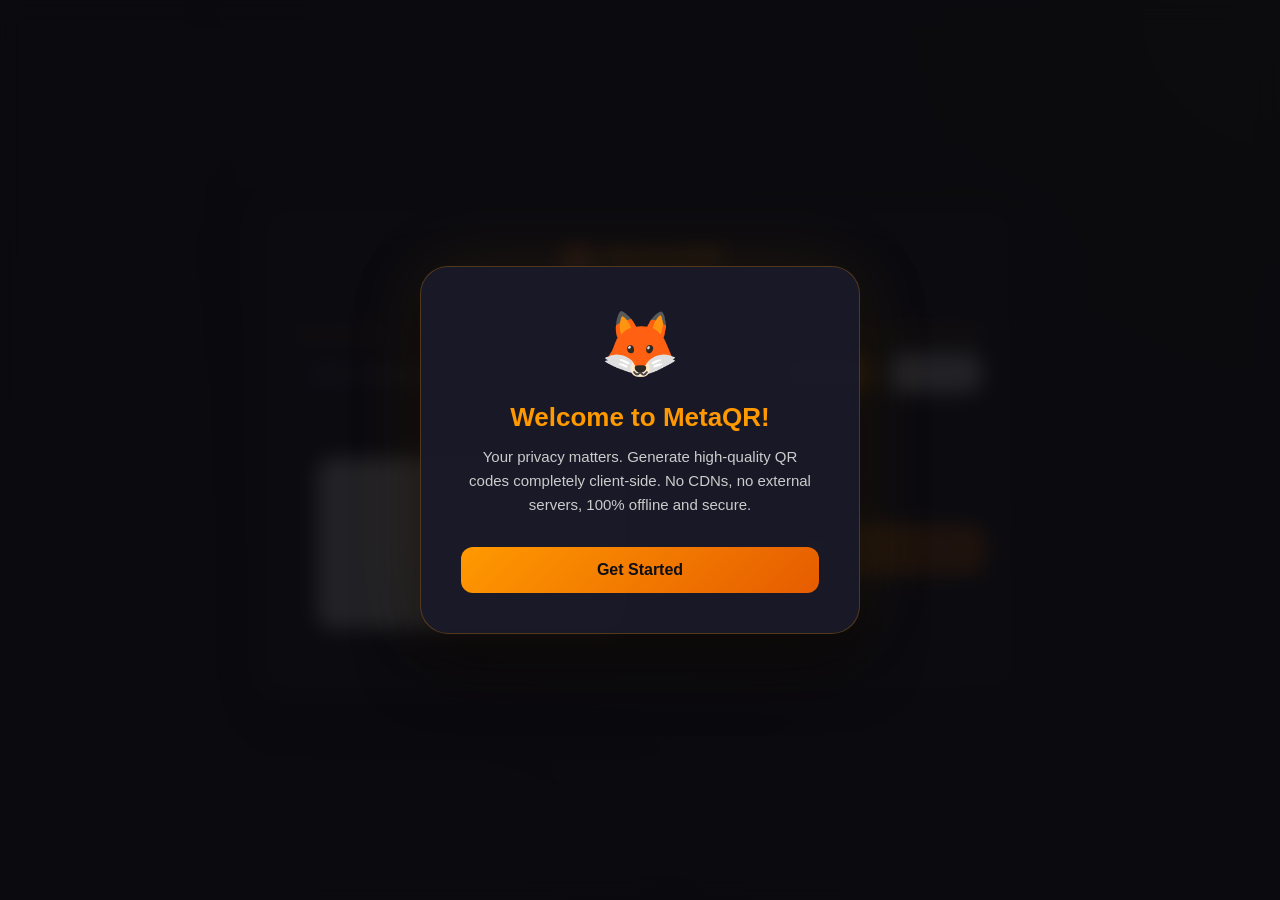
==== index.html @ 17909c0a "Update MetaQR: offline client-side QR generation, PNG/JPEG/PDF downloads, MetaMask dark theme, lands" ====
<!DOCTYPE html>
<html lang="en">

<head>
  <meta charset="UTF-8" />
  <meta name="viewport" content="width=device-width, initial-scale=1.0" />
  <title>MetaQR - Offline QR Code Generator</title>
  <link rel="stylesheet" href="style.css" />
</head>

<body>
  <!-- Welcome Greeting Modal -->
  <div id="welcomeModal" class="modal-overlay">
    <div class="modal-content">
      <div class="modal-icon">🦊</div>
      <h2>Welcome to MetaQR!</h2>
      <p>Your privacy matters. Generate high-quality QR codes completely client-side. No CDNs, no external servers, 100%
        offline and secure.</p>
      <button id="dismissModalBtn" class="modal-btn">Get Started</button>
    </div>
  </div>

  <div class="container">
    <div class="card">
      <header>
        <h1 class="logo">🦊 MetaQR</h1>
        <p class="subtitle">Secure, offline, and real-time QR generation</p>
      </header>

      <main class="qr-creator">
        <div class="input-group">
          <label for="inputText">URL or Text</label>
          <input type="text" id="inputText" placeholder="Enter text or paste URL..." value="https://metamask.io"
            autocomplete="off" />
        </div>

        <div class="controls-grid">
          <div class="control-item">
            <label for="qrSize">Size (px)</label>
            <input type="number" id="qrSize" min="100" max="1000" value="250" step="50" />
          </div>
          <div class="control-item">
            <label for="fgColor">Foreground</label>
            <input type="color" id="fgColor" value="#ff9900" />
          </div>
          <div class="control-item">
            <label for="bgColor">Background</label>
            <input type="color" id="bgColor" value="#ffffff" />
          </div>
        </div>

        <div class="qr-output-container">
          <div class="qr-output">
            <!-- Canvas for local QR code rendering -->
            <canvas id="qrCanvas"></canvas>
          </div>
        </div>

        <div class="download-panel">
          <div class="select-wrapper">
            <select id="downloadFormat">
              <option value="png">PNG Image</option>
              <option value="jpeg">JPEG Image</option>
              <option value="pdf">PDF Document</option>
            </select>
          </div>
          <button id="downloadBtn" class="download-btn">Download QR Code</button>
        </div>
      </main>
    </div>
  </div>

  <!-- Include local offline QRious library -->
  <script src="qrious.min.js"></script>
  <script src="script.js"></script>
</body>

</html>
---- style.css ----
/* General Reset */
* {
  margin: 0;
  padding: 0;
  box-sizing: border-box;
}

body {
  background: radial-gradient(circle at top right, #1f1510 0%, #0e0e15 100%);
  font-family: -apple-system, BlinkMacSystemFont, "Segoe UI", Roboto, "Helvetica Neue", Arial, sans-serif;
  color: #f5f5fa;
  min-height: 100vh;
  display: flex;
  align-items: center;
  justify-content: center;
  overflow-x: hidden;
}

/* Container & Premium Card */
.container {
  max-width: 800px;
  width: 100%;
  padding: 20px;
  animation: fadeIn 0.8s cubic-bezier(0.16, 1, 0.3, 1) forwards;
}

.card {
  background: rgba(26, 26, 42, 0.65);
  backdrop-filter: blur(12px);
  -webkit-backdrop-filter: blur(12px);
  border: 1px solid rgba(255, 153, 0, 0.15);
  border-radius: 24px;
  padding: 35px;
  box-shadow: 0 20px 40px rgba(0, 0, 0, 0.3), 
              0 0 50px rgba(255, 153, 0, 0.05);
  position: relative;
  overflow: hidden;
}

.card::before {
  content: '';
  position: absolute;
  top: -50%;
  left: -50%;
  width: 200%;
  height: 200%;
  background: radial-gradient(circle, rgba(255, 153, 0, 0.03) 0%, transparent 60%);
  pointer-events: none;
}

/* Typography */
header {
  text-align: center;
  margin-bottom: 25px;
}

.logo {
  font-size: 32px;
  font-weight: 800;
  color: #ff9900;
  letter-spacing: -0.5px;
  margin-bottom: 8px;
  display: flex;
  align-items: center;
  justify-content: center;
  gap: 10px;
}

.subtitle {
  font-size: 14px;
  color: #9a9ab0;
}

/* Form Styles */
.qr-creator {
  display: grid;
  grid-template-columns: 1.2fr 1fr;
  gap: 30px;
  align-items: center;
}

.creator-left {
  display: flex;
  flex-direction: column;
  gap: 20px;
}

.creator-right {
  display: flex;
  flex-direction: column;
  justify-content: center;
  align-items: center;
}

@media (max-width: 768px) {
  .container {
    max-width: 480px;
  }
  .qr-creator {
    grid-template-columns: 1fr;
    gap: 20px;
  }
}

.input-group {
  display: flex;
  flex-direction: column;
  gap: 8px;
}

.input-group label,
.control-item label {
  font-size: 12px;
  font-weight: 600;
  color: #ff9900;
  text-transform: uppercase;
  letter-spacing: 0.8px;
}

input[type="text"] {
  width: 100%;
  padding: 14px 16px;
  background: #111122;
  border: 1px solid rgba(255, 153, 0, 0.15);
  border-radius: 12px;
  color: #fff;
  font-size: 15px;
  outline: none;
  transition: all 0.3s ease;
}

input[type="text"]:focus {
  border-color: #ff9900;
  box-shadow: 0 0 12px rgba(255, 153, 0, 0.25);
  background: #15152a;
}

/* Controls Grid */
.controls-grid {
  display: grid;
  grid-template-columns: 2fr 1fr 1fr;
  gap: 15px;
}

.control-item {
  display: flex;
  flex-direction: column;
  gap: 8px;
}

input[type="number"] {
  padding: 12px;
  background: #111122;
  border: 1px solid rgba(255, 153, 0, 0.15);
  border-radius: 12px;
  color: #fff;
  font-size: 15px;
  outline: none;
  transition: all 0.3s ease;
}

input[type="number"]:focus {
  border-color: #ff9900;
  box-shadow: 0 0 8px rgba(255, 153, 0, 0.2);
}

input[type="color"] {
  -webkit-appearance: none;
  -moz-appearance: none;
  appearance: none;
  width: 100%;
  height: 48px;
  background: none;
  border: none;
  cursor: pointer;
}

input[type="color"]::-webkit-color-swatch {
  border: 1px solid rgba(255, 153, 0, 0.25);
  border-radius: 12px;
}

input[type="color"]::-moz-color-swatch {
  border: 1px solid rgba(255, 153, 0, 0.25);
  border-radius: 12px;
}

/* QR Code Output container */
.qr-output-container {
  display: flex;
  justify-content: center;
  align-items: center;
  padding: 20px;
  background: rgba(17, 17, 34, 0.4);
  border-radius: 16px;
  border: 1px dashed rgba(255, 153, 0, 0.1);
  margin: 10px 0;
}

.qr-output {
  display: flex;
  justify-content: center;
  align-items: center;
  background: #fff;
  padding: 16px;
  border-radius: 16px;
  box-shadow: 0 10px 30px rgba(0, 0, 0, 0.2);
  transition: transform 0.3s ease;
}

.qr-output:hover {
  transform: scale(1.02);
}

#qrCanvas {
  max-width: 100%;
  height: auto;
  display: block;
}

/* Download Panel */
.download-panel {
  display: flex;
  gap: 15px;
  margin-top: 10px;
}

.select-wrapper {
  flex: 1;
  position: relative;
}

select {
  width: 100%;
  padding: 14px 16px;
  background: #111122;
  border: 1px solid rgba(255, 153, 0, 0.2);
  border-radius: 12px;
  color: #fff;
  font-size: 14px;
  font-weight: 600;
  outline: none;
  cursor: pointer;
  -webkit-appearance: none;
  -moz-appearance: none;
  appearance: none;
  background-image: url("data:image/svg+xml;charset=UTF-8,%3Csvg xmlns='http://www.w3.org/2000/svg' viewBox='0 0 24 24' fill='none' stroke='%23ff9900' stroke-width='2' stroke-linecap='round' stroke-linejoin='round'%3E%3Cpolyline points='6 9 12 15 18 9'%3E%3C/polyline%3E%3C/svg%3E");
  background-repeat: no-repeat;
  background-position: right 14px center;
  background-size: 16px;
  padding-right: 40px;
}

select:focus {
  border-color: #ff9900;
  box-shadow: 0 0 8px rgba(255, 153, 0, 0.2);
}

.download-btn {
  padding: 14px 24px;
  background: linear-gradient(135deg, #ff9900 0%, #e65c00 100%);
  color: #0e0e15;
  border: none;
  border-radius: 12px;
  font-size: 15px;
  font-weight: 700;
  cursor: pointer;
  transition: all 0.3s ease;
  box-shadow: 0 4px 15px rgba(255, 153, 0, 0.3);
}

.download-btn:hover {
  background: linear-gradient(135deg, #ffaa33 0%, #ff6600 100%);
  transform: translateY(-2px);
  box-shadow: 0 6px 20px rgba(255, 153, 0, 0.4);
}

.download-btn:active {
  transform: translateY(0);
}

/* Modal Dialog Overlay */
.modal-overlay {
  position: fixed;
  top: 0;
  left: 0;
  width: 100%;
  height: 100%;
  background: rgba(10, 10, 15, 0.9);
  backdrop-filter: blur(10px);
  -webkit-backdrop-filter: blur(10px);
  display: flex;
  align-items: center;
  justify-content: center;
  z-index: 9999;
  opacity: 1;
  transition: opacity 0.4s ease;
}

.modal-content {
  background: rgba(26, 26, 42, 0.95);
  border: 1px solid rgba(255, 153, 0, 0.25);
  border-radius: 28px;
  max-width: 440px;
  width: 90%;
  padding: 40px;
  text-align: center;
  box-shadow: 0 30px 60px rgba(0, 0, 0, 0.5),
              0 0 80px rgba(255, 153, 0, 0.1);
  transform: scale(1);
  animation: modalScaleUp 0.5s cubic-bezier(0.16, 1, 0.3, 1) forwards;
}

.modal-icon {
  font-size: 64px;
  margin-bottom: 20px;
  animation: bounce 2s infinite ease-in-out;
}

.modal-content h2 {
  font-size: 26px;
  color: #ff9900;
  margin-bottom: 12px;
  font-weight: 800;
}

.modal-content p {
  font-size: 15px;
  color: #ccc;
  line-height: 1.6;
  margin-bottom: 30px;
}

.modal-btn {
  width: 100%;
  padding: 14px;
  background: linear-gradient(135deg, #ff9900 0%, #e65c00 100%);
  color: #0e0e15;
  border: none;
  border-radius: 12px;
  font-size: 16px;
  font-weight: 700;
  cursor: pointer;
  transition: all 0.3s ease;
}

.modal-btn:hover {
  background: linear-gradient(135deg, #ffaa33 0%, #ff6600 100%);
  box-shadow: 0 4px 15px rgba(255, 153, 0, 0.3);
}

/* Animations */
@keyframes fadeIn {
  from { opacity: 0; transform: translateY(10px); }
  to { opacity: 1; transform: translateY(0); }
}

@keyframes modalScaleUp {
  from { opacity: 0; transform: scale(0.92); }
  to { opacity: 1; transform: scale(1); }
}

@keyframes bounce {
  0%, 100% { transform: translateY(0) rotate(0deg); }
  50% { transform: translateY(-10px) rotate(5deg); }
}

/* Native Print media queries for direct-to-PDF export */
@media print {
  body, html {
    background: #ffffff !important;
    color: #000000 !important;
    margin: 0 !important;
    padding: 0 !important;
    width: 100% !important;
    height: 100% !important;
    overflow: hidden !important;
  }

  /* Hide absolutely everything on the web layout */
  body > * {
    display: none !important;
  }

  /* Expose and isolate the container and Canvas only */
  .container {
    display: block !important;
    max-width: 100% !important;
    padding: 0 !important;
    margin: 0 !important;
    position: absolute !important;
    left: 0 !important;
    top: 0 !important;
    width: 100% !important;
    height: 100% !important;
  }

  .card {
    display: block !important;
    background: transparent !important;
    border: none !important;
    box-shadow: none !important;
    padding: 0 !important;
    margin: 0 !important;
    width: 100% !important;
    height: 100% !important;
  }

  .qr-creator {
    display: flex !important;
    justify-content: center !important;
    align-items: center !important;
    width: 100% !important;
    height: 100% !important;
  }

  .qr-output-container {
    display: flex !important;
    justify-content: center !important;
    align-items: center !important;
    background: transparent !important;
    border: none !important;
    padding: 0 !important;
    margin: 0 !important;
    width: 100% !important;
    height: 100% !important;
  }

  .qr-output {
    display: flex !important;
    justify-content: center !important;
    align-items: center !important;
    box-shadow: none !important;
    padding: 0 !important;
    background: transparent !important;
    width: 100% !important;
    height: 100% !important;
  }

  #qrCanvas {
    /* Set size of the printed QR on the PDF page */
    width: 380px !important;
    height: 380px !important;
    max-width: 380px !important;
    max-height: 380px !important;
    position: absolute !important;
    left: 50% !important;
    top: 50% !important;
    transform: translate(-50%, -50%) !important;
    image-rendering: pixelated !important;
  }
}
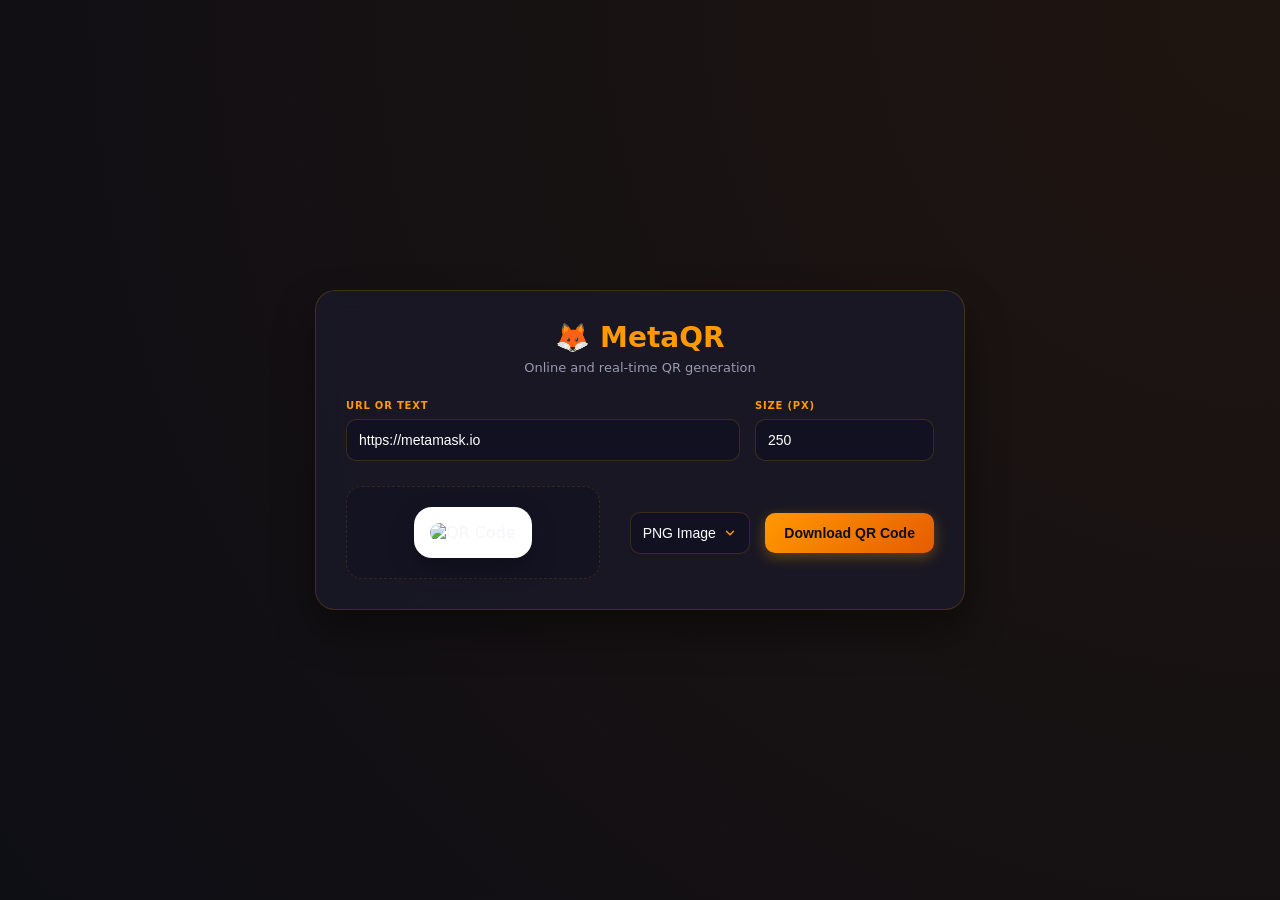
==== commit 2d8f653d: "Simplify MetaQR: use public API, remove color inputs, remove welcome modal, rename styles to index.c" ====
--- a/index.html
+++ b/index.html
@@ -1,78 +1,52 @@
-<!DOCTYPE html>
-<html lang="en">
-
-<head>
-  <meta charset="UTF-8" />
-  <meta name="viewport" content="width=device-width, initial-scale=1.0" />
-  <title>MetaQR - Offline QR Code Generator</title>
-  <link rel="stylesheet" href="style.css" />
-</head>
-
-<body>
-  <!-- Welcome Greeting Modal -->
-  <div id="welcomeModal" class="modal-overlay">
-    <div class="modal-content">
-      <div class="modal-icon">🦊</div>
-      <h2>Welcome to MetaQR!</h2>
-      <p>Your privacy matters. Generate high-quality QR codes completely client-side. No CDNs, no external servers, 100%
-        offline and secure.</p>
-      <button id="dismissModalBtn" class="modal-btn">Get Started</button>
-    </div>
-  </div>
-
-  <div class="container">
-    <div class="card">
-      <header>
-        <h1 class="logo">🦊 MetaQR</h1>
-        <p class="subtitle">Secure, offline, and real-time QR generation</p>
-      </header>
-
-      <main class="qr-creator">
-        <div class="input-group">
-          <label for="inputText">URL or Text</label>
-          <input type="text" id="inputText" placeholder="Enter text or paste URL..." value="https://metamask.io"
-            autocomplete="off" />
-        </div>
-
-        <div class="controls-grid">
-          <div class="control-item">
-            <label for="qrSize">Size (px)</label>
-            <input type="number" id="qrSize" min="100" max="1000" value="250" step="50" />
-          </div>
-          <div class="control-item">
-            <label for="fgColor">Foreground</label>
-            <input type="color" id="fgColor" value="#ff9900" />
-          </div>
-          <div class="control-item">
-            <label for="bgColor">Background</label>
-            <input type="color" id="bgColor" value="#ffffff" />
-          </div>
-        </div>
-
-        <div class="qr-output-container">
-          <div class="qr-output">
-            <!-- Canvas for local QR code rendering -->
-            <canvas id="qrCanvas"></canvas>
-          </div>
-        </div>
-
-        <div class="download-panel">
-          <div class="select-wrapper">
-            <select id="downloadFormat">
-              <option value="png">PNG Image</option>
-              <option value="jpeg">JPEG Image</option>
-              <option value="pdf">PDF Document</option>
-            </select>
-          </div>
-          <button id="downloadBtn" class="download-btn">Download QR Code</button>
-        </div>
-      </main>
-    </div>
-  </div>
-
-  <!-- Include local offline QRious library -->
-  <script src="qrious.min.js"></script>
-  <script src="script.js"></script>
-</body>
-
+<!DOCTYPE html>
+<html lang="en">
+<head>
+  <meta charset="UTF-8">
+  <meta name="viewport" content="width=device-width, initial-scale=1.0">
+  <title>MetaQR - Offline QR Code Generator</title>
+  <link rel="stylesheet" href="index.css">
+</head>
+<body>
+  <div class="card">
+    <header>
+      <h1 class="logo">🦊 MetaQR</h1>
+      <p class="subtitle">Online and real-time QR generation</p>
+    </header>
+
+    <main>
+      <!-- Row 1: Inputs (Text and Size) -->
+      <div class="config-row">
+        <div class="field-group">
+          <label for="inputText">URL or Text</label>
+          <input type="text" id="inputText" value="https://metamask.io" autocomplete="off">
+        </div>
+        <div class="field-group">
+          <label for="qrSize">Size (px)</label>
+          <input type="number" id="qrSize" min="100" max="1000" value="250" step="50">
+        </div>
+      </div>
+
+      <!-- Row 2: QR preview and Download Actions -->
+      <div class="bottom-section">
+        <div class="qr-preview-box">
+          <div class="qr-image-container">
+            <img id="qrImg" alt="QR Code" src="">
+          </div>
+        </div>
+
+        <div class="download-panel">
+          <div class="select-wrapper">
+            <select id="downloadFormat">
+              <option value="png">PNG Image</option>
+              <option value="pdf">PDF Document</option>
+            </select>
+          </div>
+          <button id="downloadBtn" class="download-btn">Download QR Code</button>
+        </div>
+      </div>
+    </main>
+  </div>
+
+  <script src="script.js"></script>
+</body>
 </html>
--- a/index.css
+++ b/index.css
@@ -0,0 +1,77 @@
+* { margin: 0; padding: 0; box-sizing: border-box; }
+body {
+  background: radial-gradient(circle at top right, #1f1510, #0e0e15);
+  font-family: system-ui, -apple-system, sans-serif;
+  color: #f5f5fa;
+  min-height: 100vh;
+  display: flex;
+  align-items: center;
+  justify-content: center;
+  padding: 20px;
+}
+.card {
+  background: rgba(26, 26, 42, 0.75);
+  backdrop-filter: blur(12px);
+  border: 1px solid rgba(255, 153, 0, 0.18);
+  border-radius: 20px;
+  padding: 30px;
+  width: 100%;
+  max-width: 650px;
+  box-shadow: 0 20px 40px rgba(0,0,0,0.4);
+}
+header { text-align: center; margin-bottom: 25px; }
+.logo { font-size: 28px; font-weight: 800; color: #ff9900; margin-bottom: 6px; display: flex; align-items: center; justify-content: center; gap: 8px; }
+.subtitle { font-size: 13px; color: #9a9ab0; }
+.config-row { display: grid; grid-template-columns: 2.2fr 1fr; gap: 15px; margin-bottom: 25px; }
+.field-group { display: flex; flex-direction: column; gap: 8px; }
+.field-group label { font-size: 10px; font-weight: 700; color: #ff9900; text-transform: uppercase; letter-spacing: 0.8px; }
+input, select {
+  width: 100%;
+  padding: 12px;
+  background: #111122;
+  border: 1px solid rgba(255, 153, 0, 0.18);
+  border-radius: 10px;
+  color: #fff;
+  font-size: 14px;
+  outline: none;
+}
+input:focus, select:focus { border-color: #ff9900; }
+.bottom-section { display: grid; grid-template-columns: 1fr 1.2fr; gap: 30px; align-items: center; }
+.qr-preview-box { background: rgba(17, 17, 34, 0.45); border: 1px dashed rgba(255, 153, 0, 0.15); border-radius: 16px; padding: 20px; display: flex; justify-content: center; }
+.qr-image-container { background: #fff; padding: 16px; border-radius: 18px; box-shadow: 0 10px 25px rgba(0,0,0,0.25); }
+#qrImg { display: block; max-width: 100%; height: auto; border-radius: 12px; }
+.download-panel { display: flex; gap: 15px; align-items: center; width: 100%; }
+.select-wrapper { flex: 1; }
+select {
+  cursor: pointer;
+  -webkit-appearance: none;
+  background-image: url("data:image/svg+xml;charset=UTF-8,%3Csvg xmlns='http://www.w3.org/2000/svg' viewBox='0 0 24 24' fill='none' stroke='%23ff9900' stroke-width='2.5' stroke-linecap='round' stroke-linejoin='round'%3E%3Cpolyline points='6 9 12 15 18 9'%3E%3C/polyline%3E%3C/svg%3E");
+  background-repeat: no-repeat;
+  background-position: right 12px center;
+  background-size: 14px;
+  padding-right: 30px;
+}
+.download-btn {
+  flex: 1.2;
+  padding: 12px;
+  background: linear-gradient(135deg, #ff9900, #e65c00);
+  color: #0e0e15;
+  border: none;
+  border-radius: 10px;
+  font-size: 14px;
+  font-weight: 700;
+  cursor: pointer;
+  transition: all 0.25s ease;
+  box-shadow: 0 4px 14px rgba(255, 153, 0, 0.35);
+  white-space: nowrap;
+}
+.download-btn:hover { transform: translateY(-2px); box-shadow: 0 6px 18px rgba(255, 153, 0, 0.5); }
+@media (max-width: 580px) {
+  .config-row, .bottom-section { grid-template-columns: 1fr; }
+  .download-panel { flex-direction: column; }
+}
+@media print {
+  body * { visibility: hidden; }
+  .qr-preview-box, .qr-image-container, #qrImg { visibility: visible; }
+  .qr-preview-box { position: absolute; left: 50%; top: 50%; transform: translate(-50%, -50%); background: none; border: none; }
+}
